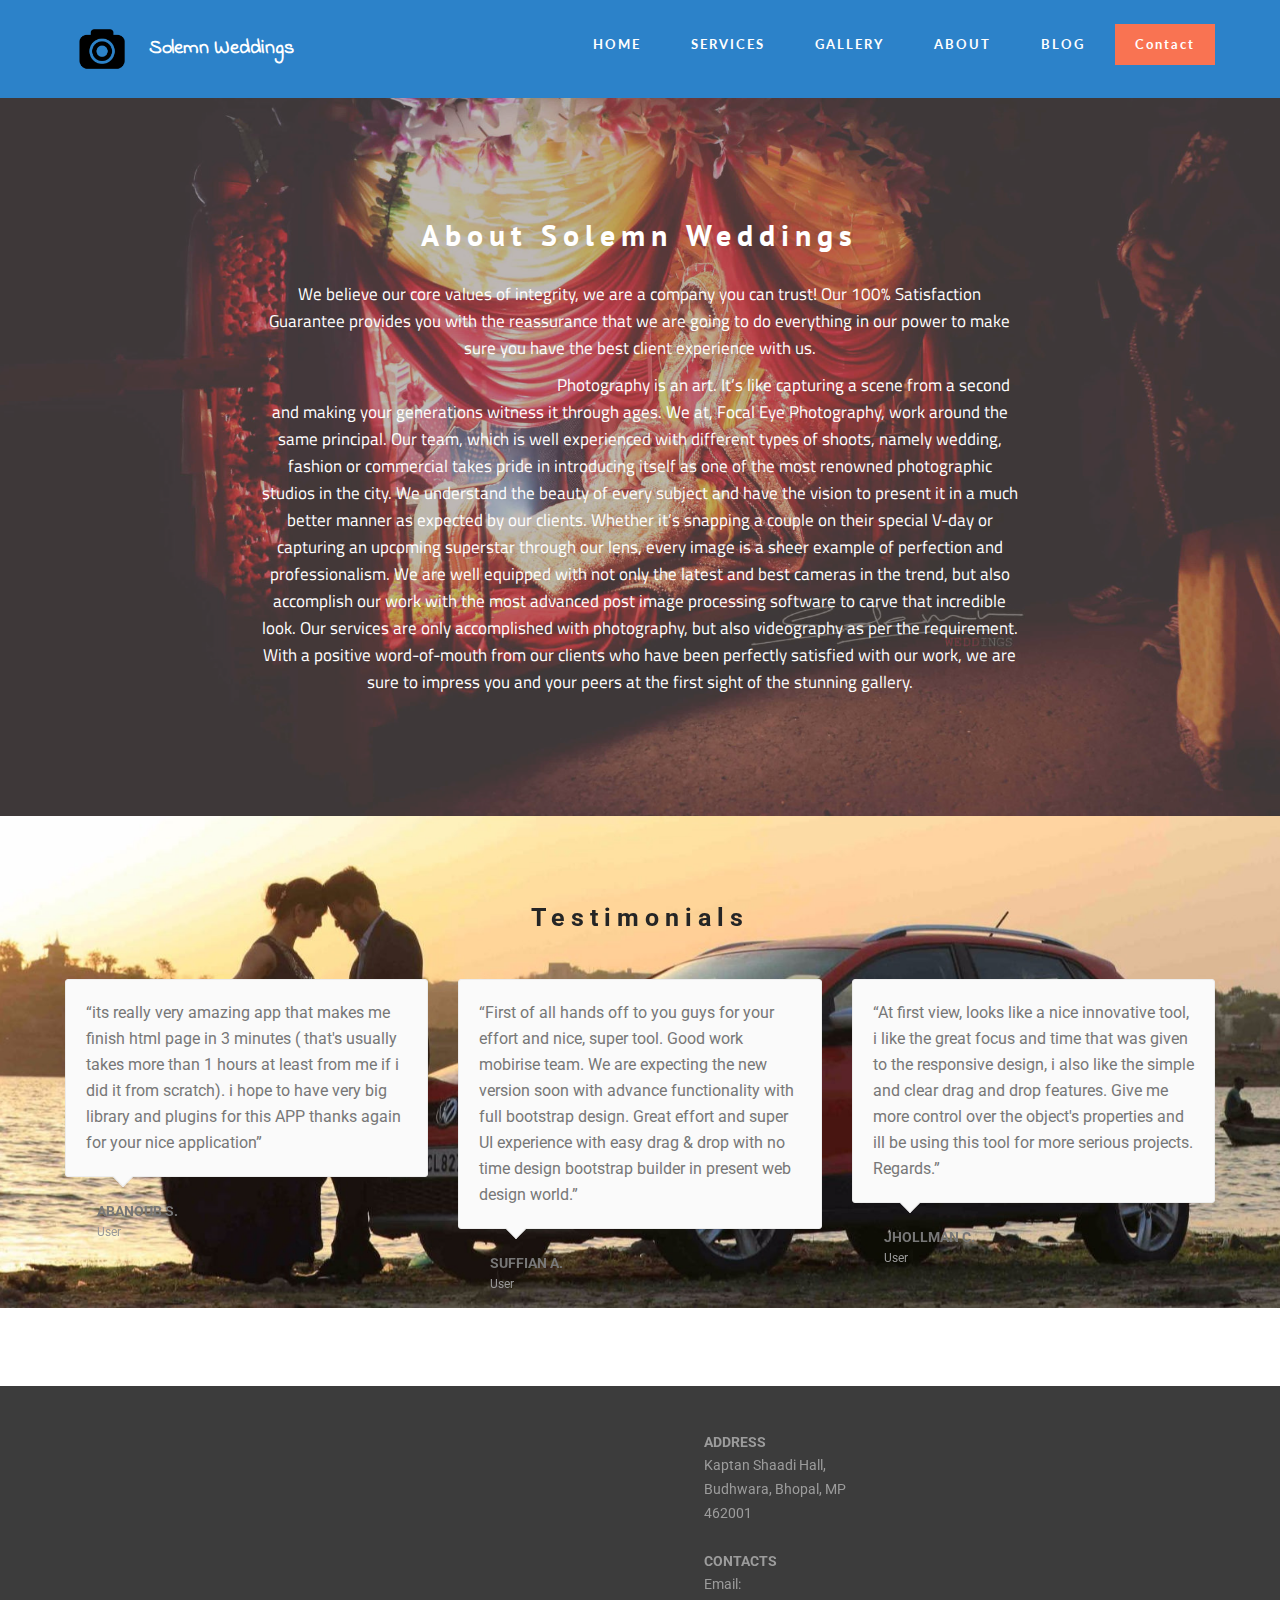
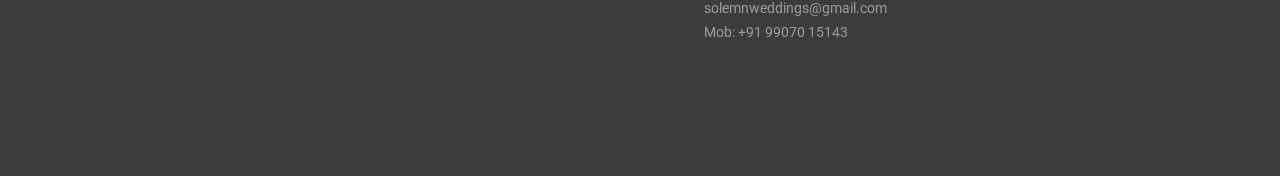
==== about.html @ c6672eb6 "create github pages" ====
<!DOCTYPE html>
<html  >
<head>
  <!-- Site made with Mobirise Website Builder v4.12.0, https://mobirise.com -->
  <meta charset="UTF-8">
  <meta http-equiv="X-UA-Compatible" content="IE=edge">
  <meta name="generator" content="Mobirise v4.12.0, mobirise.com">
  <meta name="viewport" content="width=device-width, initial-scale=1, minimum-scale=1">
  <link rel="shortcut icon" href="assets/images/cam-128x128.png" type="image/x-icon">
  <meta name="description" content="About Solemn Weddings">
  
  <title>About</title>
  <link rel="stylesheet" href="https://fonts.googleapis.com/css?family=Roboto:700,400&subset=cyrillic,latin,greek,vietnamese">
  <link rel="stylesheet" href="assets/bootstrap/css/bootstrap.min.css">
  <link rel="stylesheet" href="assets/mobirise/css/style.css">
  <link rel="preload" as="style" href="assets/mobirise/css/mbr-additional.css"><link rel="stylesheet" href="assets/mobirise/css/mbr-additional.css" type="text/css">
  
  
  
</head>
<body>
  <section class="mbr-navbar mbr-navbar--freeze mbr-navbar--absolute mbr-navbar--sticky mbr-navbar--auto-collapse" id="ext_menu-a" data-rv-view="73">
    <div class="mbr-navbar__section mbr-section">
        <div class="mbr-section__container container">
            <div class="mbr-navbar__container">
                <div class="mbr-navbar__column mbr-navbar__column--s mbr-navbar__brand">
                    <span class="mbr-navbar__brand-link mbr-brand mbr-brand--inline">
                        <span class="mbr-brand__logo"><a href="https://solemnweddings.github.io"><img src="assets/images/cam-128x128.png" class="mbr-navbar__brand-img mbr-brand__img" alt="Mobirise"></a></span>
                        <span class="mbr-brand__name"><a class="mbr-brand__name text-white" href="https://solemnweddings.github.io">Solemn Weddings<br></a></span>
                    </span>
                </div>
                <div class="mbr-navbar__hamburger mbr-hamburger"><span class="mbr-hamburger__line"></span></div>
                <div class="mbr-navbar__column mbr-navbar__menu">
                    <nav class="mbr-navbar__menu-box mbr-navbar__menu-box--inline-right">
                        <div class="mbr-navbar__column">
                            <ul class="mbr-navbar__items mbr-navbar__items--right float-left mbr-buttons mbr-buttons--freeze mbr-buttons--right btn-decorator mbr-buttons--active"><li class="mbr-navbar__item"><a class="mbr-buttons__link btn text-white" href="https://solemnweddings.github.io"><p>HOME<br></p></a></li><li class="mbr-navbar__item"><a class="mbr-buttons__link btn text-white" href="http://solemnweddings.github.io/services.html">SERVICES<br></a></li> <li class="mbr-navbar__item"><a class="mbr-buttons__link btn text-white" href="http://solemnweddings.github.io/gallery.html">GALLERY</a></li>  <li class="mbr-navbar__item"><a class="mbr-buttons__link btn text-white" href="http://solemnweddings.github.io/about.html">ABOUT</a></li>  <li class="mbr-navbar__item"><a class="mbr-buttons__link btn text-white" href="http://solemnweddings.github.io/blog.html">BLOG</a></li> </ul>                            
                            <ul class="mbr-navbar__items mbr-navbar__items--right mbr-buttons mbr-buttons--freeze mbr-buttons--right btn-inverse mbr-buttons--active"><li class="mbr-navbar__item"><a class="mbr-buttons__btn btn btn-danger" href="tel:+91-9907015143">Contact</a></li></ul>
                        </div>
                    </nav>
                </div>
            </div>
        </div>
    </div>
</section>

<section class="engine"><a href="https://mobirise.info/f">simple web builder</a></section><section class="mbr-section mbr-section--relative mbr-section--fixed-size mbr-background mbr-after-navbar" id="content5-c" data-rv-view="75" style="background-image: url(assets/images/solemn-web5-2000x1221.jpg);">
    <div class="mbr-overlay" style="opacity: 0.5; background-color: rgb(124, 112, 107);"></div>
    <div class="mbr-section__container container mbr-section__container--first" style="padding-top: 124px;">
        <div class="mbr-header mbr-header--wysiwyg row">
            <div class="col-sm-8 col-sm-offset-2">
                <h3 class="mbr-header__text">About Solemn Weddings</h3>
                
            </div>
        </div>
    </div>
    <div class="mbr-section__container container mbr-section__container--last" style="padding-bottom: 124px;">
        <div class="row">
            <div class="mbr-article mbr-article--wysiwyg col-sm-8 col-sm-offset-2"><p>We believe our core values of integrity, we are a company you can trust! Our 100% Satisfaction Guarantee provides you with the reassurance that we are going to do everything in our power to make sure you have the best client experience with us.</p><p>&nbsp;&nbsp;&nbsp;&nbsp;&nbsp;&nbsp;&nbsp;&nbsp;&nbsp;&nbsp;&nbsp;&nbsp;&nbsp;&nbsp;&nbsp;&nbsp;&nbsp;&nbsp;&nbsp;&nbsp;&nbsp;&nbsp;&nbsp;&nbsp;&nbsp;&nbsp;&nbsp;&nbsp;&nbsp;&nbsp;&nbsp;&nbsp;&nbsp;&nbsp;&nbsp;&nbsp;&nbsp;&nbsp;&nbsp;&nbsp;&nbsp;&nbsp;&nbsp;&nbsp;&nbsp;&nbsp;&nbsp;&nbsp;&nbsp;&nbsp;&nbsp;&nbsp;&nbsp;&nbsp;&nbsp;&nbsp;&nbsp;&nbsp;&nbsp;&nbsp;&nbsp;&nbsp;&nbsp;&nbsp;&nbsp;&nbsp;&nbsp;&nbsp;&nbsp;&nbsp;&nbsp;&nbsp;Photography is an art. It’s like capturing a scene from a second and making your generations witness it through ages. We at, Focal Eye Photography, work around the same principal. Our team, which is well experienced with different types of shoots, namely wedding, fashion or commercial takes pride in introducing itself as one of the most renowned photographic studios in the city. We understand the beauty of every subject and have the vision to present it in a much better manner as expected by our clients. Whether it’s snapping a couple on their special V-day or capturing an upcoming superstar through our lens, every image is a sheer example of perfection and professionalism. We are well equipped with not only the latest and best cameras in the trend, but also accomplish our work with the most advanced post image processing software to carve that incredible look. Our services are only accomplished with photography, but also videography as per the requirement. With a positive word-of-mouth from our clients who have been perfectly satisfied with our work, we are sure to impress you and your peers at the first sight of the stunning gallery.<br></p></div>
        </div>
    </div>
    
</section>

<section class="mbr-section mbr-section--relative mbr-section--fixed-size mbr-parallax-background" id="testimonials1-d" data-rv-view="78" style="background-image: url(assets/images/solemn-web4-2-2000x1333.jpeg);">
    <div>
        
        <div class="mbr-section__container mbr-section__container--std-padding container" style="padding-top: 93px; padding-bottom: 93px;">
            <div class="row">
                <div class="col-sm-12">
                    <h2 class="mbr-section__header">Testimonials</h2>
                    <ul class="mbr-reviews mbr-reviews--wysiwyg row">
                        <li class="mbr-reviews__item col-xs-12 col-sm-6 col-md-4">
                            <div class="mbr-reviews__text"><p class="mbr-reviews__p">“its really very amazing app that makes me finish html page in 3 minutes ( that's usually takes more than 1 hours at least from me if i did it from scratch). i hope to have very big library and plugins for this APP thanks again for your nice application”</p></div>
                            <div class="mbr-reviews__author mbr-reviews__author--short">
                                <div class="mbr-reviews__author-name">ABANOUB S.</div>
                                <div class="mbr-reviews__author-bio">User</div>
                            </div>
                        </li><li class="mbr-reviews__item col-xs-12 col-sm-6 col-md-4">
                            <div class="mbr-reviews__text"><p class="mbr-reviews__p">“First of all hands off to you guys for your effort and nice, super tool. Good work mobirise team. We are expecting the new version soon with advance functionality with full bootstrap design. Great effort and super UI experience with easy drag &amp; drop with no time design bootstrap builder in present web design world.”</p></div>
                            <div class="mbr-reviews__author mbr-reviews__author--short">
                                <div class="mbr-reviews__author-name">SUFFIAN A.</div>
                                <div class="mbr-reviews__author-bio">User</div>
                            </div>
                        </li><li class="mbr-reviews__item col-xs-12 col-sm-6 col-md-4">
                            <div class="mbr-reviews__text"><p class="mbr-reviews__p">“At first view, looks like a nice innovative tool, i like the great focus and time that was given to the responsive design, i also like the simple and clear drag and drop features. Give me more control over the object's properties and ill be using this tool for more serious projects. Regards.”</p></div>
                            <div class="mbr-reviews__author mbr-reviews__author--short">
                                <div class="mbr-reviews__author-name">JHOLLMAN C.</div>
                                <div class="mbr-reviews__author-bio">User</div>
                            </div>
                        </li>
                    </ul>
                </div>
            </div>
        </div>
    </div>
</section>

<section class="mbr-section mbr-section--relative mbr-section--fixed-size" id="contacts2-j" data-rv-view="91" style="background-color: rgb(60, 60, 60);">
    
    <div class="mbr-section__container container">
        <div class="mbr-contacts mbr-contacts--wysiwyg row" style="padding-top: 45px; padding-bottom: 45px;">
            <div class="col-sm-6">
                <figure class="mbr-figure mbr-figure--wysiwyg mbr-figure--full-width mbr-figure--no-bg">
                    <div class="mbr-figure__map mbr-figure__map--short"><iframe frameborder="0" style="border:0" src="https://www.google.com/maps/embed?pb=!1m18!1m12!1m3!1d2291.288060718474!2d77.40115303553704!3d23.251131011410607!2m3!1f0!2f0!3f0!3m2!1i1024!2i768!4f13.1!3m3!1m2!1s0x397c429f9459cf87%3A0xd870972c3255fe46!2sKaptan%20Shadi%20Hall!5e0!3m2!1sen!2sin!4v1581274334364!5m2!1sen!2sin" allowfullscreen=""></iframe></div>
                </figure>
            </div>
            <div class="col-sm-6">
                <div class="row">
                    <div class="col-sm-5 col-sm-offset-1">
                        <p class="mbr-contacts__text"><strong>ADDRESS</strong><br>Kaptan Shaadi Hall,<br>Budhwara, Bhopal, MP<br>462001<br><br>
<strong>CONTACTS</strong><br>
Email: solemnweddings@gmail.com<br>
Mob: +91 99070 15143<br></p>
                    </div>
                    <div class="col-sm-6"><p><br></p><p><br></p></div>
                </div>
            </div>
        </div>
    </div>
</section>


  <script src="assets/web/assets/jquery/jquery.min.js"></script>
  <script src="assets/bootstrap/js/bootstrap.min.js"></script>
  <script src="assets/smooth-scroll/smooth-scroll.js"></script>
  <script src="assets/jarallax/jarallax.js"></script>
  <script src="assets/mobirise/js/script.js"></script>
  
  
</body>
</html>
---- assets/mobirise/css/style.css ----
.engine {
	position: absolute;
	text-indent: -2400px;
	text-align: center;
	padding: 0;
	top: 0;
	left: -2400px;
}.is-builder .animated {
  -webkit-animation-name: none !important;
  animation-name: none !important;
}
html {
  position: relative;
  min-height: 100%;
}
.mbr-embedded-video {
  position: relative;
}
.mbr-background-video,
.mbr-background-video-preview {
  bottom: 0;
  left: 0;
  overflow: hidden;
  position: absolute;
  right: 0;
  top: 0;
}
.mbr-parallax-background,
.mbr-background {
  background-attachment: fixed !important;
  background-position: 50% 0;
  background-repeat: no-repeat;
  background-size: cover !important;
}
.mbr-hidden-scrollbar .mbr-parallax-background {
  background-size: auto 130%;
}
.mobile .mbr-parallax-background {
  background-attachment: scroll !important;
}
.mbr-background {
  background-attachment: scroll !important;
}
.mbr-navbar {
  position: relative;
  width: 100%;
}
.mbr-navbar:before {
  content: "";
  display: block;
}
.mbr-navbar__brand-link:after,
.mbr-navbar__brand-img {
  max-height: 74px;
  height: 100%;
}
.mbr-navbar:before,
.mbr-navbar__container {
  height: 98px;
}
.mbr-navbar--ss .mbr-navbar__brand-link:after,
.mbr-navbar--ss .mbr-navbar__brand-img {
  height: 74px;
}
.mbr-navbar--ss:before,
.mbr-navbar--ss .mbr-navbar__container {
  height: 98px;
}
.mbr-navbar--xs .mbr-navbar__brand-link:after,
.mbr-navbar--xs .mbr-navbar__brand-img {
  height: 32px;
}
.mbr-navbar--xs:before,
.mbr-navbar--xs .mbr-navbar__container {
  height: 56px;
}
.mbr-navbar--s .mbr-navbar__brand-link:after,
.mbr-navbar--s .mbr-navbar__brand-img {
  height: 48px;
}
.mbr-navbar--s:before,
.mbr-navbar--s .mbr-navbar__container {
  height: 72px;
}
.mbr-navbar--m .mbr-navbar__brand-link:after,
.mbr-navbar--m .mbr-navbar__brand-img {
  height: 64px;
}
.mbr-navbar--m:before,
.mbr-navbar--m .mbr-navbar__container {
  height: 88px;
}
.mbr-navbar--l .mbr-navbar__brand-link:after,
.mbr-navbar--l .mbr-navbar__brand-img {
  height: 96px;
}
.mbr-navbar--l:before,
.mbr-navbar--l .mbr-navbar__container {
  height: 120px;
}
.mbr-navbar--xl .mbr-navbar__brand-link:after,
.mbr-navbar--xl .mbr-navbar__brand-img {
  height: 128px;
}
.mbr-navbar--xl:before,
.mbr-navbar--xl .mbr-navbar__container {
  height: 152px;
}
.mbr-navbar--short .mbr-navbar__brand-link:after,
.mbr-navbar--short .mbr-navbar__brand-img {
  height: 40px;
}
.mbr-navbar--short .mbr-brand__logo .mbr-iconfont{
  font-size: 40px;
}
.mbr-navbar--short:before,
.mbr-navbar--short .mbr-navbar__container {
  height: 64px;
}
.mbr-navbar--short .mbr-navbar__container {
  padding: 12px 0;
}
@media (max-width: 767px) {
  .mbr-navbar--short .mbr-navbar__brand-link:after,
  .mbr-navbar--short .mbr-navbar__brand-img {
    height: 31px;
  }
  .mbr-navbar--short:before,
  .mbr-navbar--short .mbr-navbar__container {
    height: 45px;
  }
  .mbr-navbar--short .mbr-navbar__container {
    padding: 7px 0;
  }
}
.mbr-navbar__brand-img {
  position: relative;
}
.mbr-navbar__brand-img,
.mbr-navbar__container,
.mbr-navbar__section {
  -webkit-transition: all 300ms ease-in-out 0s;
  -o-transition: all 300ms ease-in-out 0s;
  transition: all 300ms ease-in-out 0s;
}
.mbr-navbar__section {
  background: #2c2c2c;
  height: auto;
  position: absolute;
  top: 0;
  width: 100%;
  z-index: 1000;
}
.mbr-navbar__container {
  display: table;
  padding: 12px 0;
  width: 100%;
}
.mbr-navbar__menu-box {
  display: table;
  width: 100%;
}
.mbr-navbar__menu-box--inline-left,
.mbr-navbar__menu-box--inline-center,
.mbr-navbar__menu-box--inline-right {
  display: block;
  text-align: left;
}
.mbr-navbar__menu-box--inline-center {
  text-align: center;
}
.mbr-navbar__menu-box--inline-right {
  text-align: right;
}
.mbr-navbar__column {
  display: table-cell;
  vertical-align: middle;
}
.mbr-navbar__column--xxs {
  width: 1%;
}
.mbr-navbar__column--xs {
  width: 10%;
}
.mbr-navbar__column--s {
  width: 20%;
}
.mbr-navbar__column--m {
  width: 30%;
}
.mbr-navbar__column--l {
  width: 40%;
}
.mbr-navbar__column--xl {
  width: 50%;
}
.mbr-navbar__menu-box--inline-left .mbr-navbar__column,
.mbr-navbar__menu-box--inline-center .mbr-navbar__column,
.mbr-navbar__menu-box--inline-right .mbr-navbar__column {
  display: inline-block;
}
.mbr-navbar__items {
  float: left;
  padding-left: 0px;
  position: relative;
  left: -20px;
}
.mbr-navbar__items--right {
  float: right;
  left: 0;
}
.float-left {
  float: left;
}
.mbr-navbar__item {
  display: block;
  float: left;
  position: relative;
}
.mbr-navbar__hamburger {
  display: none;
  margin-top: -11px;
  position: absolute;
  right: 0;
  top: 50%;
  z-index: 10000;
}
.mbr-navbar--collapsed .mbr-navbar__container {
  position: relative;
}
.mbr-navbar--collapsed .mbr-navbar__column {
  display: block;
  width: 100%;
}
.mbr-navbar--collapsed .mbr-navbar__items--right {
  padding-top: 13px;
}
.mbr-navbar--collapsed .mbr-navbar__menu {
  background: rgba(0, 0, 0, 0.9);
  display: none;
  height: 100%;
  left: 0;
  position: fixed;
  top: 0;
  width: 100%;
  z-index: 9999;
}
.mbr-navbar--collapsed .mbr-navbar__menu-box {
  display: table-cell;
  vertical-align: middle;
}
.mbr-navbar--collapsed .mbr-navbar__items {
  float: none;
}
.mbr-navbar--collapsed .mbr-navbar__item {
  float: none;
}
.mbr-navbar--collapsed .mbr-navbar__hamburger {
  display: block;
}
.mbr-navbar--collapsed.mbr-navbar--open .mbr-navbar__menu {
  display: table;
}
.mbr-navbar--collapsed.mbr-navbar--open:not(.mbr-navbar--sticky) .mbr-navbar__section {
  background: none;
  position: fixed;
}
.mbr-navbar--collapsed.mbr-navbar--open .mbr-navbar__brand {
  visibility: hidden;
}
.mbr-navbar--collapsed.mbr-navbar--sticky.mbr-navbar--open .mbr-navbar__brand {
  visibility: visible;
}
.mbr-navbar--collapsed.mbr-navbar--open .mbr-navbar__brand-img,
.mbr-navbar--collapsed.mbr-navbar--open .mbr-navbar__container {
  -webkit-transition: none;
  -o-transition: none;
  transition: none;
}
.mbr-navbar--freeze.mbr-navbar--collapsed.mbr-navbar--open .mbr-navbar__hamburger,
.mbr-navbar--freeze.mbr-navbar--collapsed.mbr-navbar--open .mbr-navbar__hamburger:hover {
  color: #fff !important;
}
.mbr-navbar--sticky .mbr-navbar__section {
  position: fixed;
}
.mbr-navbar--absolute {
  position: absolute;
}
/* fix for popup menu conflict */
@media (max-width: 480px) {
  .mbr-navbar--absolute.mbr-navbar[id^=menu-] {
    position: absolute;
  }
}
.mbr-navbar--transparent .mbr-navbar__section {
  background: none;
}
.mbr-navbar--stuck .mbr-navbar__section,
.mbr-navbar--relative .mbr-navbar__section {
  background: #2c2c2c;
}
@media (max-width: 991px) {
  .mbr-navbar--auto-collapse .mbr-navbar__container {
    position: relative;
  }
  .mbr-navbar--auto-collapse .mbr-navbar__column {
    display: block;
    width: 100%;
  }
  .mbr-navbar__column {
    max-height: 100vh;
    overflow-x: hidden;
    overflow-y:auto;
  }
  .mbr-navbar__column::-webkit-scrollbar {
    display:none;
  }
  .mbr-navbar--auto-collapse .mbr-navbar__items--right {
    padding-top: 13px;
  }
  .mbr-navbar--auto-collapse .mbr-navbar__menu {
    background: rgba(0, 0, 0, 0.9);
    display: none;
    height: 100%;
    left: 0;
    position: fixed;
    top: 0;
    width: 100%;
    z-index: 9999;
  }
  .mbr-navbar--auto-collapse .mbr-navbar__menu-box {
    display: table-cell;
    vertical-align: middle;
  }
  .mbr-navbar--auto-collapse .mbr-navbar__items {
    float: none;
  }
  .mbr-navbar--auto-collapse .mbr-navbar__item {
    float: none;
  }
  .mbr-navbar--auto-collapse .mbr-navbar__hamburger {
    display: block;
  }
  .mbr-navbar--auto-collapse.mbr-navbar--open .mbr-navbar__menu {
    display: table;
  }
  .mbr-navbar--auto-collapse.mbr-navbar--open:not(.mbr-navbar--sticky) .mbr-navbar__section {
    background: none;
    position: fixed;
  }
  .mbr-navbar--auto-collapse.mbr-navbar--open .mbr-navbar__brand {
    visibility: hidden;
  }
  .mbr-navbar--auto-collapse.mbr-navbar--sticky.mbr-navbar--open .mbr-navbar__brand {
    visibility: visible;
  }
  .mbr-navbar--auto-collapse.mbr-navbar--open .mbr-navbar__brand-img,
  .mbr-navbar--auto-collapse.mbr-navbar--open .mbr-navbar__container {
    -webkit-transition: none;
    -o-transition: none;
    transition: none;
  }
}
.mbr-after-navbar:before {
  content: "";
  display: block;
  height: 98px;
}
.mbr-hamburger {
  cursor: pointer;
  height: 23px;
  width: 30px;
}
.mbr-hamburger:focus {
  outline: none;
}
.mbr-hamburger__line,
.mbr-hamburger__line:before,
.mbr-hamburger__line:after {
  content: "";
  position: absolute;
  display: block;
  height: 1px;
  cursor: pointer;
}
.mbr-hamburger__line,
.mbr-hamburger__line:before,
.mbr-hamburger__line:after {
  width: 30px;
  border-bottom: 5px solid;
  top: 9px;
}
.mbr-hamburger__line:before {
  top: -9px;
}
.mbr-hamburger__line:after {
  top: 9px;
}
.mbr-hamburger__line,
.mbr-hamburger__line:before,
.mbr-hamburger__line:after {
  -webkit-transition: all 300ms ease-in-out;
  transition: all 300ms ease-in-out;
}
.mbr-hamburger--open .mbr-hamburger__line {
  border-color: transparent;
}
.mbr-hamburger--open .mbr-hamburger__line:before,
.mbr-hamburger--open .mbr-hamburger__line:after {
  top: 0;
}
.mbr-hamburger--open .mbr-hamburger__line:before {
  -ms-transform: rotate(45deg);
  -webkit-transform: rotate(45deg);
  transform: rotate(45deg);
}
.mbr-hamburger--open .mbr-hamburger__line:after {
  top: 10px;
  -ms-transform: translatey(-10px) rotate(-45deg);
  -webkit-transform: translatey(-10px) rotate(-45deg);
  transform: translatey(-10px) rotate(-45deg);
}
@media (max-width: 767px) {
  .mbr-hamburger {
    height: 23px;
    width: 27px;
  }
  .mbr-hamburger__line,
  .mbr-hamburger__line:before,
  .mbr-hamburger__line:after {
    width: 27px;
    border-bottom: 4px solid;
    top: 9px;
  }
  .mbr-hamburger__line:before {
    top: -9px;
  }
  .mbr-hamburger__line:after {
    top: 9px;
  }
}

.navbar-dropdown .hamburger-icon {
  content: "";
  width: 16px;
  -webkit-box-shadow: 0 -6px 0 1px,0 0 0 1px,0 6px 0 1px;
  -moz-box-shadow: 0 -6px 0 1px,0 0 0 1px,0 6px 0 1px;
  box-shadow: 0 -6px 0 1px,0 0 0 1px,0 6px 0 1px;
}

.mbr-brand {
  display: block;
  float: left;
  position: relative;
}
.mbr-brand,
.mbr-brand:hover {
  text-decoration: none;
}
.mbr-brand__name {
  display: block;
  font-weight: bold;
  margin-top: 5px;
  text-align: center;
}
.mbr-brand__name,
.mbr-brand__name:hover {
  text-decoration: none;
}
.mbr-brand--inline {
  display: table;
}
.mbr-brand--inline:after {
  content: "";
  display: table-cell;
  width: 1px;
}
.mbr-brand--inline .mbr-brand__logo,
.mbr-brand--inline .mbr-brand__name {
  display: table-cell;
  vertical-align: middle;
}
.mbr-brand--inline .mbr-brand__logo {
  padding-right: 10px;
}
.mbr-brand--inline .mbr-brand__name {
  margin: 0;
  text-align: left;
}
.mbr-form {
  display: table;
  margin-top: -13px;
  position: relative;
  top: 14px;
  /* width: 100%; */
}
.mbr-form__left,
.mbr-form__right {
  display: table-cell;
  vertical-align: top;
}
.mbr-form__left {
  padding-right: 3px;
}
.mbr-form__right {
  width: 1px;
}
@media (max-width: 530px) {
  .mbr-form {
    display: block;
    margin-top: -27px;
    position: relative;
    top: 26px;
  }
  .mbr-form__left,
  .mbr-form__right {
    display: block;
  }
  .mbr-form__left {
    margin-bottom: 12px;
    padding-right: 0;
  }
  .mbr-form__right {
    width: 100%;
  }
}
.mbr-section {
  padding: 0 20px;
}
.mbr-section--no-padding {
  padding: 0;
}
.mbr-section--relative {
  position: relative;
}
.mbr-section--fixed-size {
  overflow: hidden;
}
.mbr-section--full-height {
  height: 100vh;
}
.mbr-section--full-height.mbr-after-navbar:before {
  display: none;
}
.mbr-section--bg-adapted {
  background-attachment: scroll;
  background-position: 50% 0;
  background-repeat: no-repeat;
  background-size: cover;
}
.mbr-section--gray {
  background-color: #444444;
}
.mbr-section--light-gray {
  background-color: #f0f0f0;
}
.mbr-section--dark-gray {
  background-color: #3c3c3c;
}
.mbr-section__container {
  padding: 0;
  position: relative;
  z-index: 3;
}
.mbr-section__container--center {
  text-align: center;
}
.mbr-section__container--std-padding {
  padding: 93px 0;
}
.mbr-section__container--std-top-padding {
  padding-top: 93px;
}
.mbr-section__container--std-bot-padding {
  padding-bottom: 93px;
}
.mbr-section__container--sm-padding {
  padding: 41px 0;
}
.mbr-section__container--sm-top-padding {
  padding-top: 41px;
}
.mbr-section__container--sm-bot-padding {
  padding-bottom: 41px;
}
.mbr-section__container--isolated {
  padding-bottom: 93px;
  padding-top: 93px;
}
.mbr-section__container--first {
  padding-top: 93px;
  padding-bottom: 41px;
}
.mbr-section__container--middle {
  padding-bottom: 41px;
}
.mbr-section__container--last {
  padding-bottom: 93px;
}
.mbr-section__row {
  margin-left: -24px;
  margin-right: -24px;
}
.mbr-section__col {
  overflow: hidden;
  padding-left: 24px;
  padding-right: 24px;
}
.mbr-section__left {
  padding-right: 40px;
}
.mbr-section__right {
  padding-left: 15px;
}
.mbr-section__header {
  line-height: 1.5em;
  margin: -10px 0 0;
  text-align: center;
}
@media (min-width: 768px) {
  .mbr-section--short-paddings .mbr-section__container--std-padding {
    padding: 59px 0;
  }
  .mbr-section--short-paddings .mbr-section__container--std-top-padding {
    padding-top: 59px;
  }
  .mbr-section--short-paddings .mbr-section__container--std-bot-padding {
    padding-bottom: 59px;
  }
  .mbr-section--short-paddings .mbr-section__container--sm-padding {
    padding: 41px 0;
  }
  .mbr-section--short-paddings .mbr-section__container--sm-top-padding {
    padding-top: 41px;
  }
  .mbr-section--short-paddings .mbr-section__container--sm-bot-padding {
    padding-bottom: 41px;
  }
  .mbr-section--short-paddings .mbr-section__container--isolated {
    padding-bottom: 59px;
    padding-top: 59px;
  }
  .mbr-section--short-paddings .mbr-section__container--first {
    padding-top: 59px;
    padding-bottom: 41px;
  }
  .mbr-section--short-paddings .mbr-section__container--middle {
    padding-bottom: 41px;
  }
  .mbr-section--short-paddings .mbr-section__container--last {
    padding-bottom: 59px;
  }
}
@media (max-width: 767px) {
  .mbr-section__left {
    padding-right: 15px;
  }
  .mbr-section__right {
    padding-left: 15px;
    padding-top: 51px;
  }
}
.mbr-arrow {
  bottom: 71px;
  left: 0;
  line-height: 1px;
  padding: 0 20px;
  position: absolute;
  width: 100%;
  z-index: 3;
}
.mbr-arrow__link {
  display: inline-block;
  font-size: 26px;
}
.mbr-arrow__link,
.mbr-arrow__link:hover,
.mbr-arrow__link:focus {
  color: #fff;
}
.mbr-arrow--floating .mbr-arrow__link {
  -webkit-animation: floating-arrow 1.6s infinite ease-in-out 0s;
  -o-animation: floating-arrow 1.6s infinite ease-in-out 0s;
  animation: floating-arrow 1.6s infinite ease-in-out 0s;
}
@-webkit-keyframes floating-arrow {
  from {
    -webkit-transform: translateY(0);
    transform: translateY(0);
  }
  65% {
    -webkit-transform: translateY(11px);
    transform: translateY(11px);
  }
  to {
    -webkit-transform: translateY(0);
    transform: translateY(0);
  }
}
@-o-keyframes floating-arrow {
  from {
    -webkit-transform: translateY(0);
    transform: translateY(0);
  }
  65% {
    -webkit-transform: translateY(11px);
    transform: translateY(11px);
  }
  to {
    -webkit-transform: translateY(0);
    transform: translateY(0);
  }
}
@keyframes floating-arrow {
  from {
    -webkit-transform: translateY(0);
    transform: translateY(0);
  }
  65% {
    -webkit-transform: translateY(11px);
    transform: translateY(11px);
  }
  to {
    -webkit-transform: translateY(0);
    transform: translateY(0);
  }
}
.mbr-arrow--dark .mbr-arrow__link,
.mbr-arrow--dark .mbr-arrow__link:hover,
.mbr-arrow--dark .mbr-arrow__link:focus {
  color: #252525;
}
@media (max-width: 767px) {
  .mbr-arrow {
    bottom: 41px;
  }
}
@media (max-width: 320px) {
  .mbr-arrow {
    bottom: 21px;
    text-align: center;
  }
}
@media all and (device-width: 320px) and (device-height: 568px) and (orientation: portrait) {
  .mbr-arrow {
    bottom: 31px;
  }
}
.mbr-box {
  display: table;
  width: 100%;
}
.mbr-box--fixed {
  table-layout: fixed;
}
.mbr-box--stretched {
  height: 100%;
}
.mbr-box__magnet {
  display: table-cell;
  float: none;
  height: 100%;
  margin-bottom: 0;
  margin-top: 0;
  text-align: center;
  vertical-align: middle;
}
.mbr-box__magnet--sm-padding {
  padding: 41px 0;
}
.mbr-box__magnet--top-left,
.mbr-box__magnet--top-center,
.mbr-box__magnet--top-right {
  vertical-align: top;
}
.mbr-box__magnet--bottom-left,
.mbr-box__magnet--bottom-center,
.mbr-box__magnet--bottom-right {
  vertical-align: bottom;
}
.mbr-box__magnet--top-left,
.mbr-box__magnet--center-left,
.mbr-box__magnet--bottom-left {
  text-align: left;
}
.mbr-box__magnet--top-right,
.mbr-box__magnet--center-right,
.mbr-box__magnet--bottom-right {
  text-align: right;
}
.mbr-box__container {
  height: 50%;
}
@media (max-width: 767px) {
  .mbr-box__container {
    height: 100%;
  }
  .mbr-box--adapted {
    display: block;
  }
  .mbr-box--adapted > .mbr-box__magnet {
    display: block;
    height: auto;
  }
}
.mbr-overlay {
  background: #222;
  bottom: 0;
  left: 0;
  position: absolute;
  right: 0;
  top: 0;
  z-index: 2;
}
.mbr-google-map__marker {
  color: #252525;
  display: none;
  margin: 0;
}
.mbr-google-map--loaded .mbr-google-map__marker {
  display: block;
}
.mbr-hero {
  color: #fff;
  position: relative;
}
.mbr-hero__text {
  font-size: 46px;
  font-weight: bold;
  left: -2px;
  letter-spacing: 2px;
  line-height: 50px;
  margin: -18px 0 1px 0;
  padding-bottom: 41px;
  position: relative;
  top: 8px;
}
.mbr-hero__subtext {
  font-size: 21px;
  line-height: 29px;
  margin: -32px 0 3px 0;
  padding: 0 0 41px 0;
  position: relative;
  top: 6px;
}
.mbr-figure {
  display: inline-block;
  /*line-height: 1px;*/
  margin: 0;
  max-width: 100%;
  overflow: hidden;
  position: relative;
}
.mbr-figure--no-bg {
  background: none;
}
.mbr-figure--full-width {
  display: block;
  width: 100%;
}
.mbr-figure.mbr-after-navbar:before {
  display: none;
}
.mbr-figure--full-width iframe,
.mbr-figure--full-width .mbr-figure__img,
.mbr-figure--full-width .mbr-figure__map {
  width: 100%;
}
.mbr-figure iframe,
.mbr-figure__img,
.mbr-figure__map {
  max-width: 100%;
}
@-webkit-keyframes mapCircleLoading {
  from {
    -webkit-transform: rotate(0deg);
  }
  to {
    -webkit-transform: rotate(359deg);
  }
}
@keyframes mapCircleLoading {
  from {
    transform: rotate(0deg);
  }
  to {
    transform: rotate(359deg);
  }
}
.mbr-figure__map {
  height: 400px;
  position: relative;
}
.mbr-figure__map--short {
  height: 300px;
}
.mbr-figure__map iframe {
  height: 100%;
  width: 100%;
}
.mbr-figure__map [data-state-details] {
  color: #6b6763;
  font-family: "Roboto", Helvetica, Arial, sans-serif;
  height: 1.5em;
  margin-top: -0.75em;
  padding-left: 20px;
  padding-right: 20px;
  position: absolute;
  text-align: center;
  top: 50%;
  width: 100%;
}
.mbr-figure__map[data-state] {
  background: #e9e5dc;
}
.mbr-figure__map[data-state="loading"] [data-state-details] {
  display: none;
}
.mbr-figure__map[data-state="loading"]::after {
  content: "";
  -webkit-animation: mapCircleLoading .6s infinite linear;
  animation: mapCircleLoading .6s infinite linear;
  border-radius: 50%;
  border: 6px rgba(255, 255, 255, 0.35) solid;
  border-top-color: #fff;
  height: 40px;
  left: 50%;
  margin-left: -20px;
  margin-top: -20px;
  position: absolute;
  top: 50%;
  width: 40px;
}
.mbr-figure__caption {
  background: rgba(0, 0, 0, 0.5);
  bottom: 0;
  color: #fff;
  display: block;
  font-size: 17px;
  left: 0;
  line-height: 1.3em;
  min-height: 53px;
  padding: 17px 20px;
  position: absolute;
  text-align: left;
  width: 100%;
}
.mbr-figure__caption--no-padding {
  padding: 17px 0;
}
.mbr-figure--wysiwyg .mbr-figure__caption a,
.mbr-figure--wysiwyg .mbr-figure__caption a:hover {
  color: inherit;
  text-decoration: underline;
}
.mbr-figure--caption-inside-top .mbr-figure__caption {
  bottom: auto;
  top: 0;
}
.mbr-figure--caption-outside-top .mbr-figure__caption,
.mbr-figure--caption-outside-bottom .mbr-figure__caption {
  background: none;
  position: relative;
}
.mbr-figure--no-bg.mbr-figure--caption-outside-top .mbr-figure__caption,
.mbr-figure--no-bg.mbr-figure--caption-outside-bottom .mbr-figure__caption {
  color: #252525;
}
.mbr-figure--no-bg.mbr-figure--caption-outside-top .mbr-figure__caption {
  margin-top: -3px;
  padding-top: 0;
}
.mbr-figure--no-bg.mbr-figure--caption-outside-bottom .mbr-figure__caption {
  margin-top: -2px;
  padding-bottom: 0;
  top: 2px;
}
.mbr-figure__caption--std-grid {
  background: none;
  z-index: 2;
  overflow: hidden;
}
.mbr-figure__caption--std-grid:before {
  bottom: 0;
  content: "";
  position: absolute;
  top: 0;
  width: 200%;
  z-index: -1;
  margin-left: -50%;
}
.mbr-figure--caption-inside-top .mbr-figure__caption--std-grid:before,
.mbr-figure--caption-inside-bottom .mbr-figure__caption--std-grid:before {
  background: rgba(0, 0, 0, 0.6);
}
.mbr-figure__caption-small {
  color: #ccc;
  display: block;
  font-size: 14px;
  line-height: 1.3em;
}
.mbr-figure--no-bg.mbr-figure--caption-outside-top .mbr-figure__caption-small,
.mbr-figure--no-bg.mbr-figure--caption-outside-bottom .mbr-figure__caption-small {
  color: #777;
}
@media (max-width: 767px) {
  .mbr-figure--adapted {
    display: block;
    width: 100%;
  }
  .mbr-figure--adapted iframe,
  .mbr-figure--adapted .mbr-figure__img,
  .mbr-figure--adapted .mbr-figure__map {
    width: 100%;
  }
  .mbr-figure--caption-inside-top .mbr-figure__caption,
  .mbr-figure--caption-inside-bottom .mbr-figure__caption {
    background: none;
    position: relative;
  }
  .mbr-figure--caption-inside-top .mbr-figure__caption--std-grid:before,
  .mbr-figure--caption-inside-bottom .mbr-figure__caption--std-grid:before {
    display: none;
  }
}
.mbr-reviews {
  list-style: none;
  margin: 0 -15px;
  padding: 3px 0 0 0;
}
.mbr-reviews__item {
  position: relative;
  margin-top: 39px;
}
.mbr-reviews__text {
  background: #fafafa;
  border-radius: 3px;
  border: 1px solid #ededed;
  color: #777;
  font-size: 16px;
  line-height: 26px;
  padding: 20px;
  position: relative;
}
.mbr-reviews__text:before {
  -webkit-transform: rotate(45deg);
  -ms-transform: rotate(45deg);
  -o-transform: rotate(45deg);
  transform: rotate(45deg);
  width: 14px;
  height: 14px;
  background-color: #fafafa;
  border-color: #ededed;
  border-style: none solid solid none;
  border-width: 0 1px 1px 0;
  bottom: -8px;
  content: "";
  display: block;
  left: 50px;
  position: absolute;
}
.mbr-reviews__p {
  margin: 0;
}
.mbr-reviews__author {
  margin-top: 30px;
  padding-left: 102px;
  position: relative;
}
.mbr-reviews__author--short {
  margin-top: 27px;
  padding-left: 32px;
}
.mbr-reviews__author-img {
  width: 50px;
  height: 50px;
  border-radius: 50%;
  left: 33px;
  position: absolute;
  top: 0;
}
.mbr-reviews__author-name {
  color: #777;
  font-size: 14px;
  font-weight: bold;
  position: relative;
  top: -3px;
}
.mbr-reviews__author-bio {
  color: #999;
  font-size: 12px;
}
@media (max-width: 767px) {
  .mbr-reviews__author {
    padding-bottom: 32px;
  }
  .mbr-reviews__author--short {
    padding-bottom: 1px;
  }
}
@media (min-width: 768px) and (max-width: 991px) {
  .mbr-reviews__item:nth-of-type(2n+1) {
    clear: left;
  }
}
@media (min-width: 992px) {
  .mbr-reviews__item:nth-of-type(3n+1) {
    clear: left;
  }
}
@media (max-width: 991px) {
  .mbr-header--reduce .mbr-header__text {
    padding-top: 1em;
    margin-top: -1em;
  }
}
.mbr-header {
  margin-top: -20px;
  padding: 0;
  position: relative;
  text-align: left;
  top: 10px;
}
.mbr-header--std-padding {
  padding-bottom: 41px;
}
.mbr-header--center {
  text-align: center;
}
.mbr-header__text {
  display: block;
  font-size: 25px;
  font-weight: bold;
  letter-spacing: 6px;
  line-height: 1.5em;
  margin: 0;
}
.mbr-header__subtext {
  color: #777;
  font-size: 14px;
  font-style: italic;
  letter-spacing: 1px;
  margin: 8px 0 7px 0;
}
.mbr-header--inline {
  margin-top: 0;
  padding: 41px 0 28px 0;
  top: 0;
}
.mbr-header--inline .mbr-header__text {
  letter-spacing: 4px;
  line-height: 1em;
  margin: 15px 0 0 0;
}
@media (max-width: 767px) {
  .mbr-header--inline {
    padding: 47px 0 38px 0;
  }
  .mbr-header--inline .mbr-header__text {
    display: block;
    margin: 0 0 38px 0;
  }
  .mbr-header--auto-align .mbr-header__text,
  .mbr-header--auto-align .mbr-header__subtext {
    left: 0;
    text-align: center !important;
  }
}
@media (min-width: 768px) {
  .mbr-header--reduce {
    margin-top: -5px;
    top: 2px;
  }
  .mbr-header--reduce .mbr-header__text {
    font-size: 16px;
    letter-spacing: 1px;
    line-height: 1.1em;
    padding-top: 0.4em;
    margin-top: -0.4em;
  }
}
.mbr-social-icons__icon {
  -webkit-transition: all 0.2s ease-in-out 0s;
  -o-transition: all 0.2s ease-in-out 0s;
  transition: all 0.2s ease-in-out 0s;
  color: #fff;
  cursor: pointer;
  display: inline-block;
  font-size: 29px;
  height: 56px;
  line-height: 61px;
  margin: 0 10px 13px 0;
  position: relative;
  text-align: center;
  width: 56px;
}
.mbr-social-icons__icon:hover {
  color: #fff;
}
.mbr-social-icons--style-1 .mbr-social-icons__icon:hover {
  background: #252525 !important;
}
.mbr-contacts {
  color: #9c9c9c;
  font-size: 14px;
  line-height: 1.7em;
  padding: 45px 0 46px;
}
.mbr-contacts__img {
  max-width: 100%;
  margin: 6px 0 5px 40px;
}
.mbr-contacts__img--left {
  margin-left: 0;
}
.mbr-contacts__text {
  margin: 0;
}
.mbr-contacts__header {
  color: #fff;
  font-size: 14px;
  letter-spacing: 1px;
  margin-bottom: 20px;
  margin-top: 3px;
}
.mbr-contacts__list {
  list-style: none;
  margin: 0;
  padding: 0;
}
@media (max-width: 767px) {
  .mbr-contacts__img {
    margin-bottom: 10px;
  }
  .mbr-contacts__header {
    margin-top: 20px;
    margin-bottom: 10px;
  }
  .mbr-contacts__column {
    margin-top: 37px;
  }
}
.mbr-footer {
  color: #9c9c9c;
  font-size: 13px;
  letter-spacing: 1px;
  line-height: 1.5em;
  padding: 37px 0 39px;
  word-spacing: 1px;
}
.mbr-footer__copyright {
  margin: 0;
}
.mbr-buttons {
  margin: -26px 0 13px 0;
  position: relative;
  text-align: left;
  top: 26px;
}
.mbr-buttons__btn,
.mbr-buttons__link {
  margin: 0 10px 13px 0;
}
.mbr-buttons__btn,
.mbr-buttons__link,
.mbr-buttons__btn:hover,
.mbr-buttons__link:hover {
  text-decoration: none;
}
.mbr-buttons--top {
  top: 44px;
  margin-top: -62px;
}
.mbr-buttons--no-offset {
  margin-top: 0;
  top: 0;
}
.mbr-buttons--only-links {
  left: -20px;
}
.mbr-buttons--center {
  left: 5px;
  text-align: center;
}
.mbr-buttons--center.mbr-buttons--only-links {
  left: 0;
}
.mbr-buttons--right {
  text-align: right;
}
.mbr-buttons--right .mbr-buttons__btn,
.mbr-buttons--right .mbr-buttons__link {
  margin: 0 0 13px 10px;
}
.mbr-buttons--right.mbr-buttons--only-links {
  left: 20px;
}
.mbr-buttons--activated {
  left: 5px;
  text-align: center;
}
.mbr-buttons--activated .mbr-buttons__btn,
.mbr-buttons--activated .mbr-buttons__link {
  margin-left: 0;
  margin-right: 0;
}
.mbr-buttons--activated .mbr-buttons__link {
  font-size: 25px;
  padding: 10px 30px 2px;
}
.mbr-buttons--activated .mbr-buttons__btn {
  font-size: 15px;
  margin-top: 9px;
  padding: 15px 30px;
}
.mbr-buttons--freeze.mbr-buttons--activated .mbr-buttons__link {
  font-size: 25px !important;
}
.mbr-buttons--freeze.mbr-buttons--activated .mbr-buttons__link,
.mbr-buttons--freeze.mbr-buttons--activated .mbr-buttons__link:hover {
  color: #fff !important;
}
.mbr-buttons--freeze.mbr-buttons--activated .mbr-buttons__btn {
  font-size: 15px !important;
}
@media (max-width: 991px) {
  .mbr-buttons {
    top: 0;
  }
  form:not(.mbr-form) .mbr-buttons {
    top: 26px;
  }
  .mbr-buttons:first-child {
    margin-top: 0;
  }
  .mbr-buttons--active {
    left: 5px;
    text-align: center;
  }
  .mbr-buttons--active .mbr-buttons__btn,
  .mbr-buttons--active .mbr-buttons__link {
    margin-left: 0;
    margin-right: 0;
  }
  .mbr-buttons--right.mbr-buttons--only-links {
    left: 0;
  }
  .mbr-buttons--active .mbr-buttons__link {
    font-size: 25px;
    padding: 10px 30px 2px;
  }
  .mbr-buttons--active .mbr-buttons__btn {
    font-size: 15px;
    margin-top: 9px;
    padding: 15px 30px;
  }
  .mbr-buttons--freeze.mbr-buttons--active .mbr-buttons__link {
    font-size: 25px !important;
  }
  .mbr-buttons--freeze.mbr-buttons--active .mbr-buttons__link,
  .mbr-buttons--freeze.mbr-buttons--active .mbr-buttons__link:hover {
    color: #fff !important;
  }
  .mbr-buttons--freeze.mbr-buttons--active .mbr-buttons__btn {
    font-size: 15px !important;
  }
}
@media (max-width: 767px) {
  .mbr-buttons--auto-align {
    left: 5px;
    margin-top: -26px;
    text-align: center;
    top: 26px;
  }
  .mbr-buttons--auto-align.mbr-buttons--only-links {
    left: 0;
  }
}
@media (max-width: 530px) {
  .mbr-buttons {
    left: 0;
  }
  .mbr-buttons__btn,
  .mbr-buttons__link,
  .mbr-buttons--right .mbr-buttons__btn,
  .mbr-buttons--right .mbr-buttons__link {
    display: inline-block;
    margin: 0 0 13px 0;
    text-align: center;
    width: 100%;
  }
  .mbr-buttons--activated .mbr-buttons__btn,
  .mbr-buttons--activated .mbr-buttons__link,
  .mbr-buttons--active .mbr-buttons__btn,
  .mbr-buttons--active .mbr-buttons__link {
    width: auto;
  }
  .mbr-buttons--activated .mbr-buttons__btn,
  .mbr-buttons--active .mbr-buttons__btn {
    margin-top: 9px;
  }
}
.mbr-article {
  color: #777;
  font-size: 17px;
  line-height: 27px;
  text-align: left;
  position: relative;
  margin-top: -21px;
  top: 14px;
}
.mbr-article--wysiwyg h1,
.mbr-article--wysiwyg h2,
.mbr-article--wysiwyg h3,
.mbr-article--wysiwyg h4,
.mbr-article--wysiwyg h5,
.mbr-article--wysiwyg h6 {
  color: #252525;
  display: block;
  font-weight: bold;
  line-height: 1.3em;
  text-align: left;
}
.mbr-article--wysiwyg h1 {
  font-size: 27px;
  letter-spacing: 3px;
}
.mbr-article--wysiwyg h2 {
  font-size: 23px;
  letter-spacing: 2px;
}
.mbr-article--wysiwyg h3 {
  font-size: 19px;
  letter-spacing: 1px;
}
.mbr-article--wysiwyg h4 {
  font-size: 14px;
}
.mbr-article--wysiwyg h5 {
  font-size: 11px;
}
.mbr-article--wysiwyg h6 {
  font-size: 10px;
}
.mbr-article--wysiwyg p,
.mbr-article--wysiwyg ul,
.mbr-article--wysiwyg ol,
.mbr-article--wysiwyg blockquote {
  margin: 0 0 10px 0;
}
.mbr-article--wysiwyg blockquote {
  font-size: 17px;
  border-color: #f97352;
}
@media (max-width: 767px) {
  .mbr-article--auto-align.mbr-article--wysiwyg p,
  .mbr-article--auto-align {
    text-align: left !important;
  }
}
.social-likes__counter {
  -webkit-transition: all 0.2s ease-in-out 0s;
  -o-transition: all 0.2s ease-in-out 0s;
  transition: all 0.2s ease-in-out 0s;
  background: #3c3c3c;
  border-radius: 23px;
  font-size: 12px;
  height: 23px;
  line-height: 24px;
  min-width: 23px;
  padding: 0 5px;
  position: absolute;
  right: -7px;
  text-align: center;
  top: -7px;
}
.social-likes__counter_empty {
  display: none;
}
.social-likes_style-1 .social-likes__icon:hover {
  background: #252525 !important;
}
.social-likes_style-1 .social-likes__icon:hover .social-likes__counter {
  background: #f97352;
}
.social-likes_style-2 .social-likes__icon {
  background: #252525;
}
.social-likes_style-2 .social-likes__counter {
  background: #f97352;
}
.social-likes_style-2 .social-likes__icon:hover .social-likes__counter {
  background: #3c3c3c;
}
.mbr-plan {
  padding-bottom: 41px;
  padding-left: 1px;
  padding-right: 0;
  position: relative;
}
.mbr-plan--first,
.mbr-plan:first-child {
  padding-left: 0;
}
.mbr-plan--last,
.mbr-plan:last-child {
  padding-bottom: 93px;
}
.mbr-plan__box {
  background: #fff;
}
.mbr-plan__header {
  background: #444;
  overflow: hidden;
  padding: 20px 15px;
  color: #fff;
}
.mbr-plan__number {
  border-bottom: 1px dotted #ddd;
  color: #333;
  font-size: 80px;
  line-height: 0;
  margin: 0px 10px;
  padding: 41px 0;
  text-align: center;
  margin-bottom: 41px;
}
.mbr-plan__details {
  padding-bottom: 41px;
}
.mbr-plan__details ul,
.mbr-plan__list {
  list-style: none;
  margin: 0;
  padding: 0;
}
.mbr-plan__details ul {
  text-align: center;
}
.mbr-plan__details li,
.mbr-plan__item {
  line-height: 40px;
  padding: 0 15px;
}
.mbr-plan__item {
  text-align: center;
}
.mbr-plan__buttons {
  overflow: hidden;
  padding: 0 15px 41px;
}
.mbr-plan--favorite {
  margin-right: -1px;
  margin-top: -30px;
  padding-left: 0;
  top: 15px;
  z-index: 5;
}
.mbr-plan--favorite .mbr-plan__number:before {
  content: "";
  display: block;
  height: 15px;
}
.mbr-plan--favorite .mbr-plan__box {
  padding-bottom: 15px;
  box-shadow: 0px 0px 20px 5px rgba(0, 0, 0, 0.1);
}
.mbr-plan--primary .mbr-plan__header {
  background: #4c6972;
}
.mbr-plan--success .mbr-plan__header {
  background: #7ac673;
}
.mbr-plan--info .mbr-plan__header {
  background: #27aae0;
}
.mbr-plan--warning .mbr-plan__header {
  background: #faaf40;
}
.mbr-plan--danger .mbr-plan__header {
  background: #f97352;
}
@media (max-width: 767px) {
  .mbr-plan,
  .mbr-plan--first,
  .mbr-plan:first-child {
    padding-left: 15px;
    padding-right: 15px;
  }
  .mbr-plan__number {
    font-size: 79px;
  }
  .mbr-plan__details {
    font-size: 17px;
  }
  .mbr-plan--favorite {
    margin: 0;
    top: 0;
  }
}
.mbr-number {
  display: inline-block;
  margin-top: -0.12em;
}
.mbr-number__num {
  display: inline-table;
  height: 1em;
}
.mbr-number__group {
  display: table-cell;
  font-weight: bold;
  position: relative;
  vertical-align: middle;
}
.mbr-number__left {
  display: none;
  font-size: 0.34em;
  line-height: 0;
  padding: 0px 5px;
  vertical-align: super;
}
.mbr-number__right {
  display: none;
  font-size: 0.25em;
  padding: 0px 5px;
  vertical-align: middle;
  white-space: nowrap;
}
.mbr-number__caption {
  display: block;
  font-size: 0.19em;
  line-height: 1em;
  opacity: 0.5;
  padding-top: 0.5em;
  text-align: center;
}
.mbr-number--price .mbr-number__value {
  padding-right: 0.28em;
}
.mbr-number--price .mbr-number__left {
  display: inline;
}
.mbr-number--short-price .mbr-number__left,
.mbr-number--short-price .mbr-number__right {
  display: inline;
}
.mbr-number--short-price .mbr-number__caption {
  display: none;
}
.mbr-number--inverse-price .mbr-number__group {
  top: 0.1em;
}
.mbr-number--inverse-price .mbr-number__left {
  display: none;
}
.mbr-number--inverse-price .mbr-number__value {
  padding-left: 0.28em;
}
.mbr-number--inverse-price .mbr-number__right {
  display: inline;
}


/* iconfont default styling */
/* for buttons */
.mbr-iconfont.mbr-iconfont-btn,
.mbr-buttons__btn .mbr-iconfont{ /* depricated, used only for compatibility */
  padding-right: 0.3em;
  font-size: 2em;
  line-height: 0.4em;
  vertical-align: text-bottom;
  position: relative;
  top: -0.1em;
  text-decoration:none;
}

/* menu links */
.mbr-iconfont.mbr-iconfont-btn-parent,
.mbr-buttons__link .mbr-iconfont{ /* depricated, used only for compatibility */
  padding-right: 0.3em;
  font-size: 1.5em;
  position: relative;
  top: -0.2em;
  vertical-align:middle
}

/* msg-box4 */
.mbr-iconfont.mbr-iconfont-msg-box4,
.mbr-iconfont.mbr-iconfont-msg-box5{
  font-size: 357px;
  text-decoration:none;
  color:#FFFFFF;
}


/*menu logo */
.mbr-iconfont.mbr-iconfont-menu,
.mbr-iconfont.mbr-iconfont-ext__menu{
  font-size: 74px;
  text-decoration:none;
  color:#FFFFFF;
}

/* contacts1 */
.mbr-iconfont.mbr-iconfont-contacts1{
  font-size: 119px;
  text-decoration:none;
  color:#9C9C9C;
}

.mbr-iconfont.mbr-iconfont-features1{
  font-size: 250px; /* ~ image.height */
  text-decoration:none;
}

@media (max-width: 768px) {
  .image-size{
    width: 100% !important;
  }
  .content-size{
    width: 100%;
  }
}

.form-control {
  /* background: #eef2f7;
  padding:1rem; */
}

.align-center {
  text-align: center;
}

.col, .col-12, .col-auto {
  position: relative;
  width: 100%;
  min-height: 1px;
  padding-left: 15px;
  padding-right: 15px;
}

.col {
  -ms-flex-preferred-size: 0;
  flex-basis: 0;
  -ms-flex-positive: 1;
  flex-grow: 1;
  max-width: 100%;
}

.col-auto {
  -ms-flex: 0 0 auto;
  flex: 0 0 auto;
  width: auto;
  max-width: none;
}

form a.btn {
  margin:0;
}

.mx-auto {
  margin: 0 auto;
}

section.custom-form .container,
section.form .container {
  display:flex;
}

.form-row {
  display:flex;
  flex-wrap: wrap;
  margin: 0 -15px;
}
---- assets/mobirise/css/mbr-additional.css ----
@import url(https://fonts.googleapis.com/css?family=Indie+Flower);
@import url(https://fonts.googleapis.com/css?family=Oxygen:400,300,700);
@import url(https://fonts.googleapis.com/css?family=Lato:400,300,700);
@import url(https://fonts.googleapis.com/css?family=PT+Sans:400,700);
@import url(https://fonts.googleapis.com/css?family=Titillium+Web:400,300,700);
@import url(https://fonts.googleapis.com/css?family=Yanone+Kaffeesatz:400,300,700);
@import url(https://fonts.googleapis.com/css?family=Source+Sans+Pro:400,300,700);









#slider-7 P {
  text-align: left;
  font-family: 'Indie Flower', cursive;
}
#slider-7 H1 {
  text-align: center;
  color: #efefef;
  font-family: 'Indie Flower', cursive;
}
#slider-7 .btn {
  font-family: 'Oxygen', sans-serif;
}
#ext_menu-0 .mbr-brand__name {
  font-size: 16px;
}
#ext_menu-0.mbr-navbar--stuck .mbr-navbar__section {
  background: #2c82c9;
}
#ext_menu-0 .mbr-navbar__section {
  background: #2c82c9;
}
#ext_menu-0 .mbr-navbar__hamburger {
  color: #7ac673;
}
#ext_menu-0 .mbr-brand__name a {
  font-family: 'Indie Flower', cursive;
  font-size: 20px;
}
#ext_menu-0 .mbr-navbar__items a P {
  font-family: 'Lato', sans-serif;
  font-size: 13px;
}
#ext_menu-0 .mbr-navbar__items a {
  font-family: 'Lato', sans-serif;
}
#header1-1 H1 {
  text-align: right;
  font-family: 'Indie Flower', cursive;
  color: #ffe89f;
}
#header1-1 P {
  text-align: right;
  color: #ffffff;
}
#header4-2 H1 {
  text-align: center;
  font-family: 'Indie Flower', cursive;
  color: #ffffff;
}
#header4-2 P {
  text-align: right;
}
#image1-5 SMALL {
  font-family: 'Indie Flower', cursive;
  font-size: 18px;
}





#ext_menu-a .mbr-brand__name {
  font-size: 16px;
}
#ext_menu-a.mbr-navbar--stuck .mbr-navbar__section {
  background: #2c82c9;
}
#ext_menu-a .mbr-navbar__section {
  background: #2c82c9;
}
#ext_menu-a .mbr-navbar__hamburger {
  color: #7ac673;
}
#ext_menu-a .mbr-brand__name a {
  font-family: 'Indie Flower', cursive;
  font-size: 20px;
}
#ext_menu-a .mbr-navbar__items a P {
  font-family: 'Lato', sans-serif;
  font-size: 13px;
}
#ext_menu-a .mbr-navbar__items a {
  font-family: 'Lato', sans-serif;
}
#content5-c .mbr-header .mbr-header__text {
  text-align: center;
  color: #fff;
  font-family: 'PT Sans', sans-serif;
  font-size: 30px;
}
#content5-c .mbr-header .mbr-header__subtext {
  text-align: center;
  color: #fff;
}
#content5-c .mbr-article {
  color: #fff;
}
#content5-c .mbr-article P {
  text-align: center;
  font-family: 'Titillium Web', sans-serif;
}



#ext_menu-h .mbr-brand__name {
  font-size: 16px;
}
#ext_menu-h.mbr-navbar--stuck .mbr-navbar__section {
  background: #2c82c9;
}
#ext_menu-h .mbr-navbar__section {
  background: #2c82c9;
}
#ext_menu-h .mbr-navbar__hamburger {
  color: #7ac673;
}
#ext_menu-h .mbr-brand__name a {
  font-family: 'Indie Flower', cursive;
  font-size: 20px;
}
#ext_menu-h .mbr-navbar__items a P {
  font-family: 'Lato', sans-serif;
  font-size: 13px;
}
#ext_menu-h .mbr-navbar__items a {
  font-family: 'Lato', sans-serif;
}




#ext_menu-g .mbr-brand__name {
  font-size: 16px;
}
#ext_menu-g.mbr-navbar--stuck .mbr-navbar__section {
  background: #2c82c9;
}
#ext_menu-g .mbr-navbar__section {
  background: #2c82c9;
}
#ext_menu-g .mbr-navbar__hamburger {
  color: #7ac673;
}
#ext_menu-g .mbr-brand__name a {
  font-family: 'Indie Flower', cursive;
  font-size: 20px;
}
#ext_menu-g .mbr-navbar__items a P {
  font-family: 'Lato', sans-serif;
  font-size: 13px;
}
#ext_menu-g .mbr-navbar__items a {
  font-family: 'Lato', sans-serif;
}
#header1-s P {
  font-family: 'Yanone Kaffeesatz', sans-serif;
  font-size: 19px;
}
#header1-s H1 {
  font-size: 36px;
}





#ext_menu-t .mbr-brand__name {
  font-size: 16px;
}
#ext_menu-t.mbr-navbar--stuck .mbr-navbar__section {
  background: #2c82c9;
}
#ext_menu-t .mbr-navbar__section {
  background: #2c82c9;
}
#ext_menu-t .mbr-navbar__hamburger {
  color: #7ac673;
}
#ext_menu-t .mbr-brand__name a {
  font-family: 'Indie Flower', cursive;
  font-size: 20px;
}
#ext_menu-t .mbr-navbar__items a P {
  font-family: 'Lato', sans-serif;
  font-size: 13px;
}
#ext_menu-t .mbr-navbar__items a {
  font-family: 'Lato', sans-serif;
}
#header2-v P {
  text-align: center;
  font-family: 'Source Sans Pro', sans-serif;
  font-size: 18px;
}
#header2-v H1 {
  text-align: center;
}
#header3-w H3 {
  font-family: 'Oxygen', sans-serif;
}
---- assets/mobirise/css/mbr-additional.css ----
@import url(https://fonts.googleapis.com/css?family=Indie+Flower);
@import url(https://fonts.googleapis.com/css?family=Oxygen:400,300,700);
@import url(https://fonts.googleapis.com/css?family=Lato:400,300,700);
@import url(https://fonts.googleapis.com/css?family=PT+Sans:400,700);
@import url(https://fonts.googleapis.com/css?family=Titillium+Web:400,300,700);
@import url(https://fonts.googleapis.com/css?family=Yanone+Kaffeesatz:400,300,700);
@import url(https://fonts.googleapis.com/css?family=Source+Sans+Pro:400,300,700);









#slider-7 P {
  text-align: left;
  font-family: 'Indie Flower', cursive;
}
#slider-7 H1 {
  text-align: center;
  color: #efefef;
  font-family: 'Indie Flower', cursive;
}
#slider-7 .btn {
  font-family: 'Oxygen', sans-serif;
}
#ext_menu-0 .mbr-brand__name {
  font-size: 16px;
}
#ext_menu-0.mbr-navbar--stuck .mbr-navbar__section {
  background: #2c82c9;
}
#ext_menu-0 .mbr-navbar__section {
  background: #2c82c9;
}
#ext_menu-0 .mbr-navbar__hamburger {
  color: #7ac673;
}
#ext_menu-0 .mbr-brand__name a {
  font-family: 'Indie Flower', cursive;
  font-size: 20px;
}
#ext_menu-0 .mbr-navbar__items a P {
  font-family: 'Lato', sans-serif;
  font-size: 13px;
}
#ext_menu-0 .mbr-navbar__items a {
  font-family: 'Lato', sans-serif;
}
#header1-1 H1 {
  text-align: right;
  font-family: 'Indie Flower', cursive;
  color: #ffe89f;
}
#header1-1 P {
  text-align: right;
  color: #ffffff;
}
#header4-2 H1 {
  text-align: center;
  font-family: 'Indie Flower', cursive;
  color: #ffffff;
}
#header4-2 P {
  text-align: right;
}
#image1-5 SMALL {
  font-family: 'Indie Flower', cursive;
  font-size: 18px;
}





#ext_menu-a .mbr-brand__name {
  font-size: 16px;
}
#ext_menu-a.mbr-navbar--stuck .mbr-navbar__section {
  background: #2c82c9;
}
#ext_menu-a .mbr-navbar__section {
  background: #2c82c9;
}
#ext_menu-a .mbr-navbar__hamburger {
  color: #7ac673;
}
#ext_menu-a .mbr-brand__name a {
  font-family: 'Indie Flower', cursive;
  font-size: 20px;
}
#ext_menu-a .mbr-navbar__items a P {
  font-family: 'Lato', sans-serif;
  font-size: 13px;
}
#ext_menu-a .mbr-navbar__items a {
  font-family: 'Lato', sans-serif;
}
#content5-c .mbr-header .mbr-header__text {
  text-align: center;
  color: #fff;
  font-family: 'PT Sans', sans-serif;
  font-size: 30px;
}
#content5-c .mbr-header .mbr-header__subtext {
  text-align: center;
  color: #fff;
}
#content5-c .mbr-article {
  color: #fff;
}
#content5-c .mbr-article P {
  text-align: center;
  font-family: 'Titillium Web', sans-serif;
}



#ext_menu-h .mbr-brand__name {
  font-size: 16px;
}
#ext_menu-h.mbr-navbar--stuck .mbr-navbar__section {
  background: #2c82c9;
}
#ext_menu-h .mbr-navbar__section {
  background: #2c82c9;
}
#ext_menu-h .mbr-navbar__hamburger {
  color: #7ac673;
}
#ext_menu-h .mbr-brand__name a {
  font-family: 'Indie Flower', cursive;
  font-size: 20px;
}
#ext_menu-h .mbr-navbar__items a P {
  font-family: 'Lato', sans-serif;
  font-size: 13px;
}
#ext_menu-h .mbr-navbar__items a {
  font-family: 'Lato', sans-serif;
}




#ext_menu-g .mbr-brand__name {
  font-size: 16px;
}
#ext_menu-g.mbr-navbar--stuck .mbr-navbar__section {
  background: #2c82c9;
}
#ext_menu-g .mbr-navbar__section {
  background: #2c82c9;
}
#ext_menu-g .mbr-navbar__hamburger {
  color: #7ac673;
}
#ext_menu-g .mbr-brand__name a {
  font-family: 'Indie Flower', cursive;
  font-size: 20px;
}
#ext_menu-g .mbr-navbar__items a P {
  font-family: 'Lato', sans-serif;
  font-size: 13px;
}
#ext_menu-g .mbr-navbar__items a {
  font-family: 'Lato', sans-serif;
}
#header1-s P {
  font-family: 'Yanone Kaffeesatz', sans-serif;
  font-size: 19px;
}
#header1-s H1 {
  font-size: 36px;
}





#ext_menu-t .mbr-brand__name {
  font-size: 16px;
}
#ext_menu-t.mbr-navbar--stuck .mbr-navbar__section {
  background: #2c82c9;
}
#ext_menu-t .mbr-navbar__section {
  background: #2c82c9;
}
#ext_menu-t .mbr-navbar__hamburger {
  color: #7ac673;
}
#ext_menu-t .mbr-brand__name a {
  font-family: 'Indie Flower', cursive;
  font-size: 20px;
}
#ext_menu-t .mbr-navbar__items a P {
  font-family: 'Lato', sans-serif;
  font-size: 13px;
}
#ext_menu-t .mbr-navbar__items a {
  font-family: 'Lato', sans-serif;
}
#header2-v P {
  text-align: center;
  font-family: 'Source Sans Pro', sans-serif;
  font-size: 18px;
}
#header2-v H1 {
  text-align: center;
}
#header3-w H3 {
  font-family: 'Oxygen', sans-serif;
}
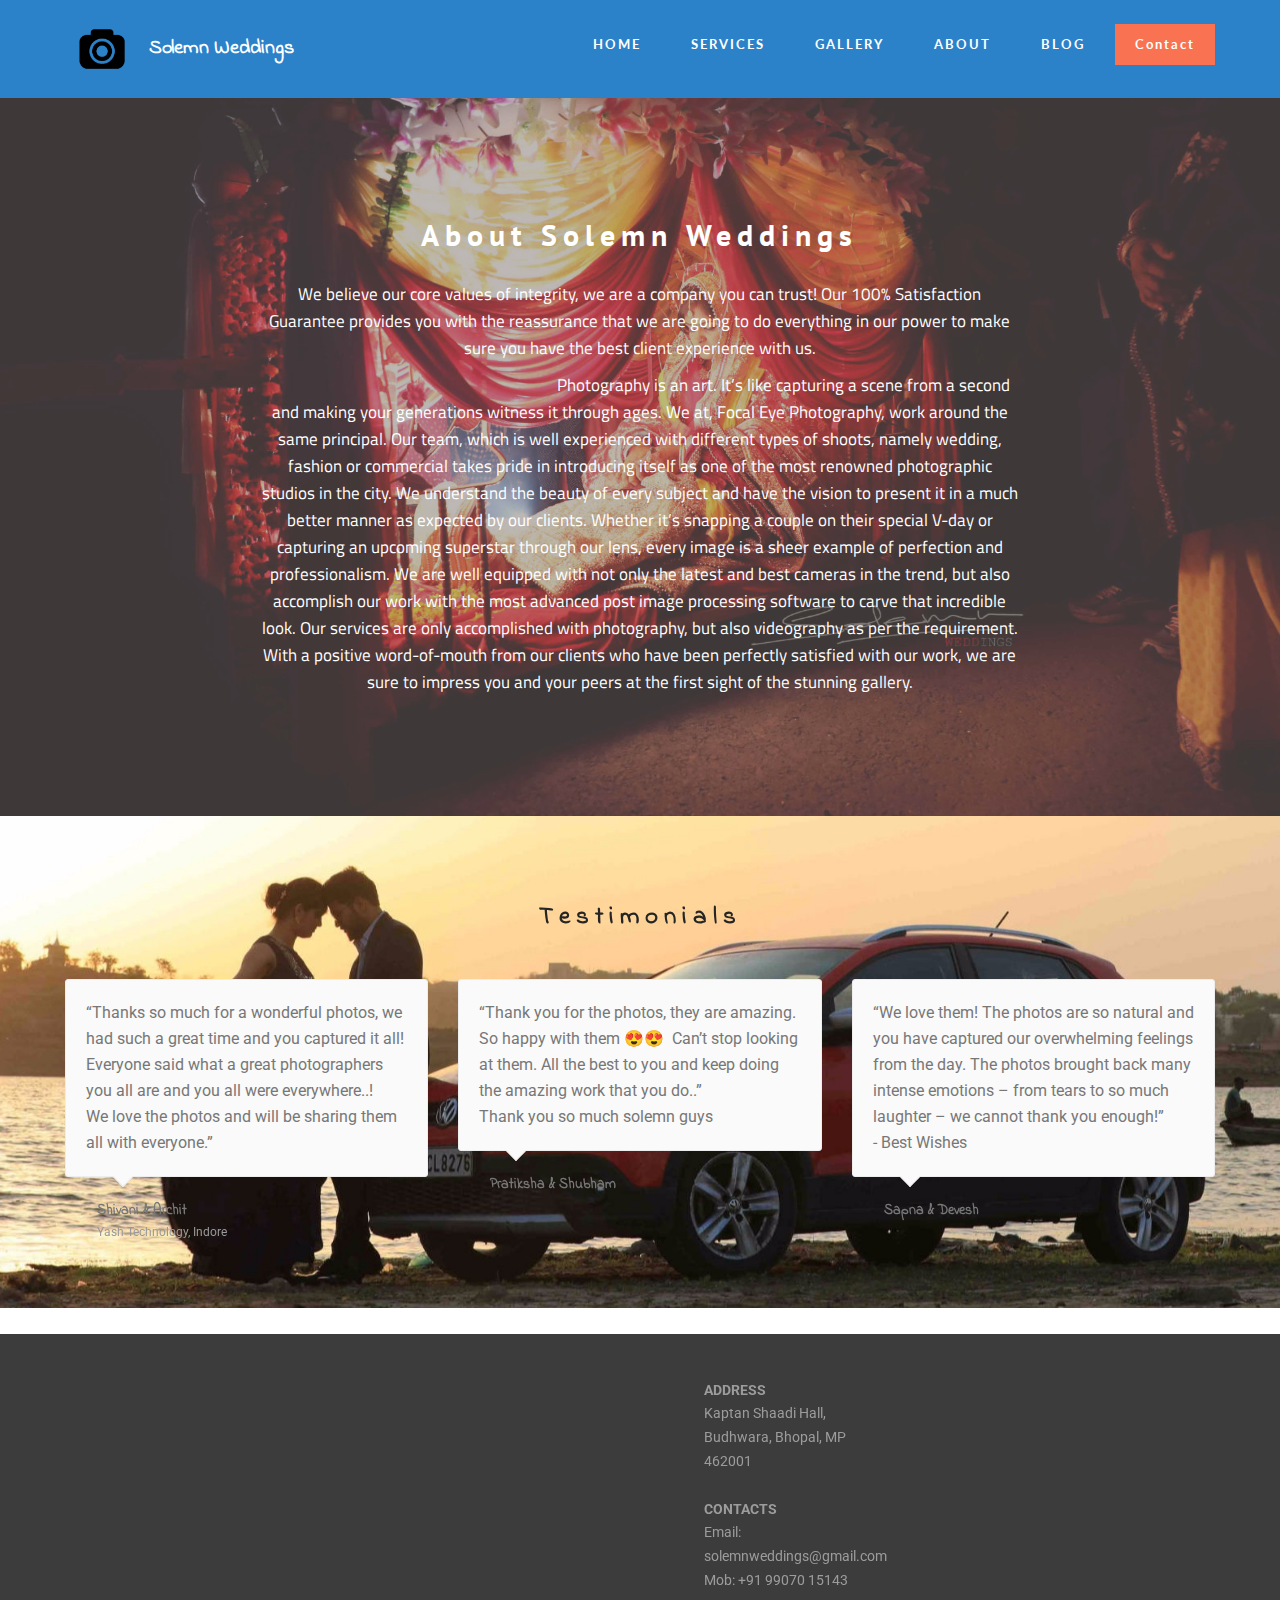
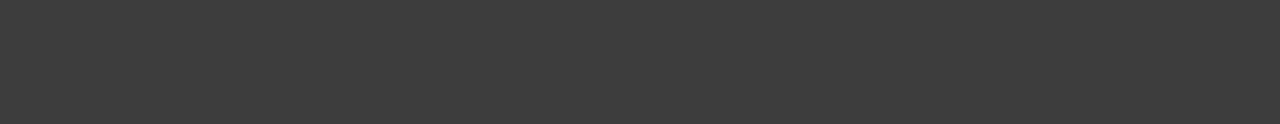
==== commit ab4b8b6c: "create github pages" ====
--- a/about.html
+++ b/about.html
@@ -43,7 +43,7 @@
     </div>
 </section>
 
-<section class="engine"><a href="https://mobirise.info/f">simple web builder</a></section><section class="mbr-section mbr-section--relative mbr-section--fixed-size mbr-background mbr-after-navbar" id="content5-c" data-rv-view="75" style="background-image: url(assets/images/solemn-web5-2000x1221.jpg);">
+<section class="engine"><a href="https://mobirise.info/q">free responsive web templates</a></section><section class="mbr-section mbr-section--relative mbr-section--fixed-size mbr-background mbr-after-navbar" id="content5-c" data-rv-view="75" style="background-image: url(assets/images/solemn-web5-2000x1221.jpg);">
     <div class="mbr-overlay" style="opacity: 0.5; background-color: rgb(124, 112, 107);"></div>
     <div class="mbr-section__container container mbr-section__container--first" style="padding-top: 124px;">
         <div class="mbr-header mbr-header--wysiwyg row">
@@ -70,22 +70,22 @@
                     <h2 class="mbr-section__header">Testimonials</h2>
                     <ul class="mbr-reviews mbr-reviews--wysiwyg row">
                         <li class="mbr-reviews__item col-xs-12 col-sm-6 col-md-4">
-                            <div class="mbr-reviews__text"><p class="mbr-reviews__p">“its really very amazing app that makes me finish html page in 3 minutes ( that's usually takes more than 1 hours at least from me if i did it from scratch). i hope to have very big library and plugins for this APP thanks again for your nice application”</p></div>
+                            <div class="mbr-reviews__text"><p class="mbr-reviews__p">“Thanks so much for a wonderful photos, we had such a great time and you captured it all! Everyone said what a great photographers you all are and you all were everywhere..!&nbsp;<br></p><p class="mbr-reviews__p">We love the photos and will be sharing them all with everyone.”</p></div>
                             <div class="mbr-reviews__author mbr-reviews__author--short">
-                                <div class="mbr-reviews__author-name">ABANOUB S.</div>
-                                <div class="mbr-reviews__author-bio">User</div>
+                                <div class="mbr-reviews__author-name">Shivani &amp; Archit</div>
+                                <div class="mbr-reviews__author-bio">Yash Technology, Indore</div>
                             </div>
                         </li><li class="mbr-reviews__item col-xs-12 col-sm-6 col-md-4">
-                            <div class="mbr-reviews__text"><p class="mbr-reviews__p">“First of all hands off to you guys for your effort and nice, super tool. Good work mobirise team. We are expecting the new version soon with advance functionality with full bootstrap design. Great effort and super UI experience with easy drag &amp; drop with no time design bootstrap builder in present web design world.”</p></div>
+                            <div class="mbr-reviews__text"><p class="mbr-reviews__p">“Thank you for the photos, they are amazing. So happy with them 😍😍 &nbsp;Can’t stop looking at them. All the best to you and keep doing the amazing work that you do..”&nbsp;</p><p class="mbr-reviews__p">Thank you so much solemn guys</p></div>
                             <div class="mbr-reviews__author mbr-reviews__author--short">
-                                <div class="mbr-reviews__author-name">SUFFIAN A.</div>
-                                <div class="mbr-reviews__author-bio">User</div>
+                                <div class="mbr-reviews__author-name">Pratiksha &amp; Shubham</div>
+                                <div class="mbr-reviews__author-bio"></div>
                             </div>
                         </li><li class="mbr-reviews__item col-xs-12 col-sm-6 col-md-4">
-                            <div class="mbr-reviews__text"><p class="mbr-reviews__p">“At first view, looks like a nice innovative tool, i like the great focus and time that was given to the responsive design, i also like the simple and clear drag and drop features. Give me more control over the object's properties and ill be using this tool for more serious projects. Regards.”</p></div>
+                            <div class="mbr-reviews__text"><p class="mbr-reviews__p">“We love them! The photos are so natural and you have captured our overwhelming feelings from the day. The photos brought back many intense emotions – from tears to so much laughter – we cannot thank you enough!”</p><p class="mbr-reviews__p">- Best Wishes</p></div>
                             <div class="mbr-reviews__author mbr-reviews__author--short">
-                                <div class="mbr-reviews__author-name">JHOLLMAN C.</div>
-                                <div class="mbr-reviews__author-bio">User</div>
+                                <div class="mbr-reviews__author-name"><p>Sapna &amp; Devesh</p></div>
+                                <div class="mbr-reviews__author-bio"></div>
                             </div>
                         </li>
                     </ul>
--- a/assets/mobirise/css/mbr-additional.css
+++ b/assets/mobirise/css/mbr-additional.css
@@ -4,7 +4,6 @@
 @import url(https://fonts.googleapis.com/css?family=PT+Sans:400,700);
 @import url(https://fonts.googleapis.com/css?family=Titillium+Web:400,300,700);
 @import url(https://fonts.googleapis.com/css?family=Yanone+Kaffeesatz:400,300,700);
-@import url(https://fonts.googleapis.com/css?family=Source+Sans+Pro:400,300,700);
 
 
 
@@ -75,6 +74,8 @@
 
 
 
+
+
 #ext_menu-a .mbr-brand__name {
   font-size: 16px;
 }
@@ -115,6 +116,12 @@
   text-align: center;
   font-family: 'Titillium Web', sans-serif;
 }
+#testimonials1-d .mbr-section__header {
+  font-family: 'Indie Flower', cursive;
+}
+#testimonials1-d .mbr-reviews__author-name {
+  font-family: 'Indie Flower', cursive;
+}
 
 
 
@@ -180,6 +187,8 @@
 
 
 
+
+
 #ext_menu-t .mbr-brand__name {
   font-size: 16px;
 }
@@ -205,7 +214,7 @@
 }
 #header2-v P {
   text-align: center;
-  font-family: 'Source Sans Pro', sans-serif;
+  font-family: 'Indie Flower', cursive;
   font-size: 18px;
 }
 #header2-v H1 {
@@ -214,3 +223,9 @@
 #header3-w H3 {
   font-family: 'Oxygen', sans-serif;
 }
+#header3-w SPAN {
+  font-family: 'Yanone Kaffeesatz', sans-serif;
+}
+#content1-x P {
+  font-family: 'Yanone Kaffeesatz', sans-serif;
+}
--- a/assets/mobirise/css/mbr-additional.css
+++ b/assets/mobirise/css/mbr-additional.css
@@ -4,7 +4,6 @@
 @import url(https://fonts.googleapis.com/css?family=PT+Sans:400,700);
 @import url(https://fonts.googleapis.com/css?family=Titillium+Web:400,300,700);
 @import url(https://fonts.googleapis.com/css?family=Yanone+Kaffeesatz:400,300,700);
-@import url(https://fonts.googleapis.com/css?family=Source+Sans+Pro:400,300,700);
 
 
 
@@ -75,6 +74,8 @@
 
 
 
+
+
 #ext_menu-a .mbr-brand__name {
   font-size: 16px;
 }
@@ -115,6 +116,12 @@
   text-align: center;
   font-family: 'Titillium Web', sans-serif;
 }
+#testimonials1-d .mbr-section__header {
+  font-family: 'Indie Flower', cursive;
+}
+#testimonials1-d .mbr-reviews__author-name {
+  font-family: 'Indie Flower', cursive;
+}
 
 
 
@@ -180,6 +187,8 @@
 
 
 
+
+
 #ext_menu-t .mbr-brand__name {
   font-size: 16px;
 }
@@ -205,7 +214,7 @@
 }
 #header2-v P {
   text-align: center;
-  font-family: 'Source Sans Pro', sans-serif;
+  font-family: 'Indie Flower', cursive;
   font-size: 18px;
 }
 #header2-v H1 {
@@ -214,3 +223,9 @@
 #header3-w H3 {
   font-family: 'Oxygen', sans-serif;
 }
+#header3-w SPAN {
+  font-family: 'Yanone Kaffeesatz', sans-serif;
+}
+#content1-x P {
+  font-family: 'Yanone Kaffeesatz', sans-serif;
+}
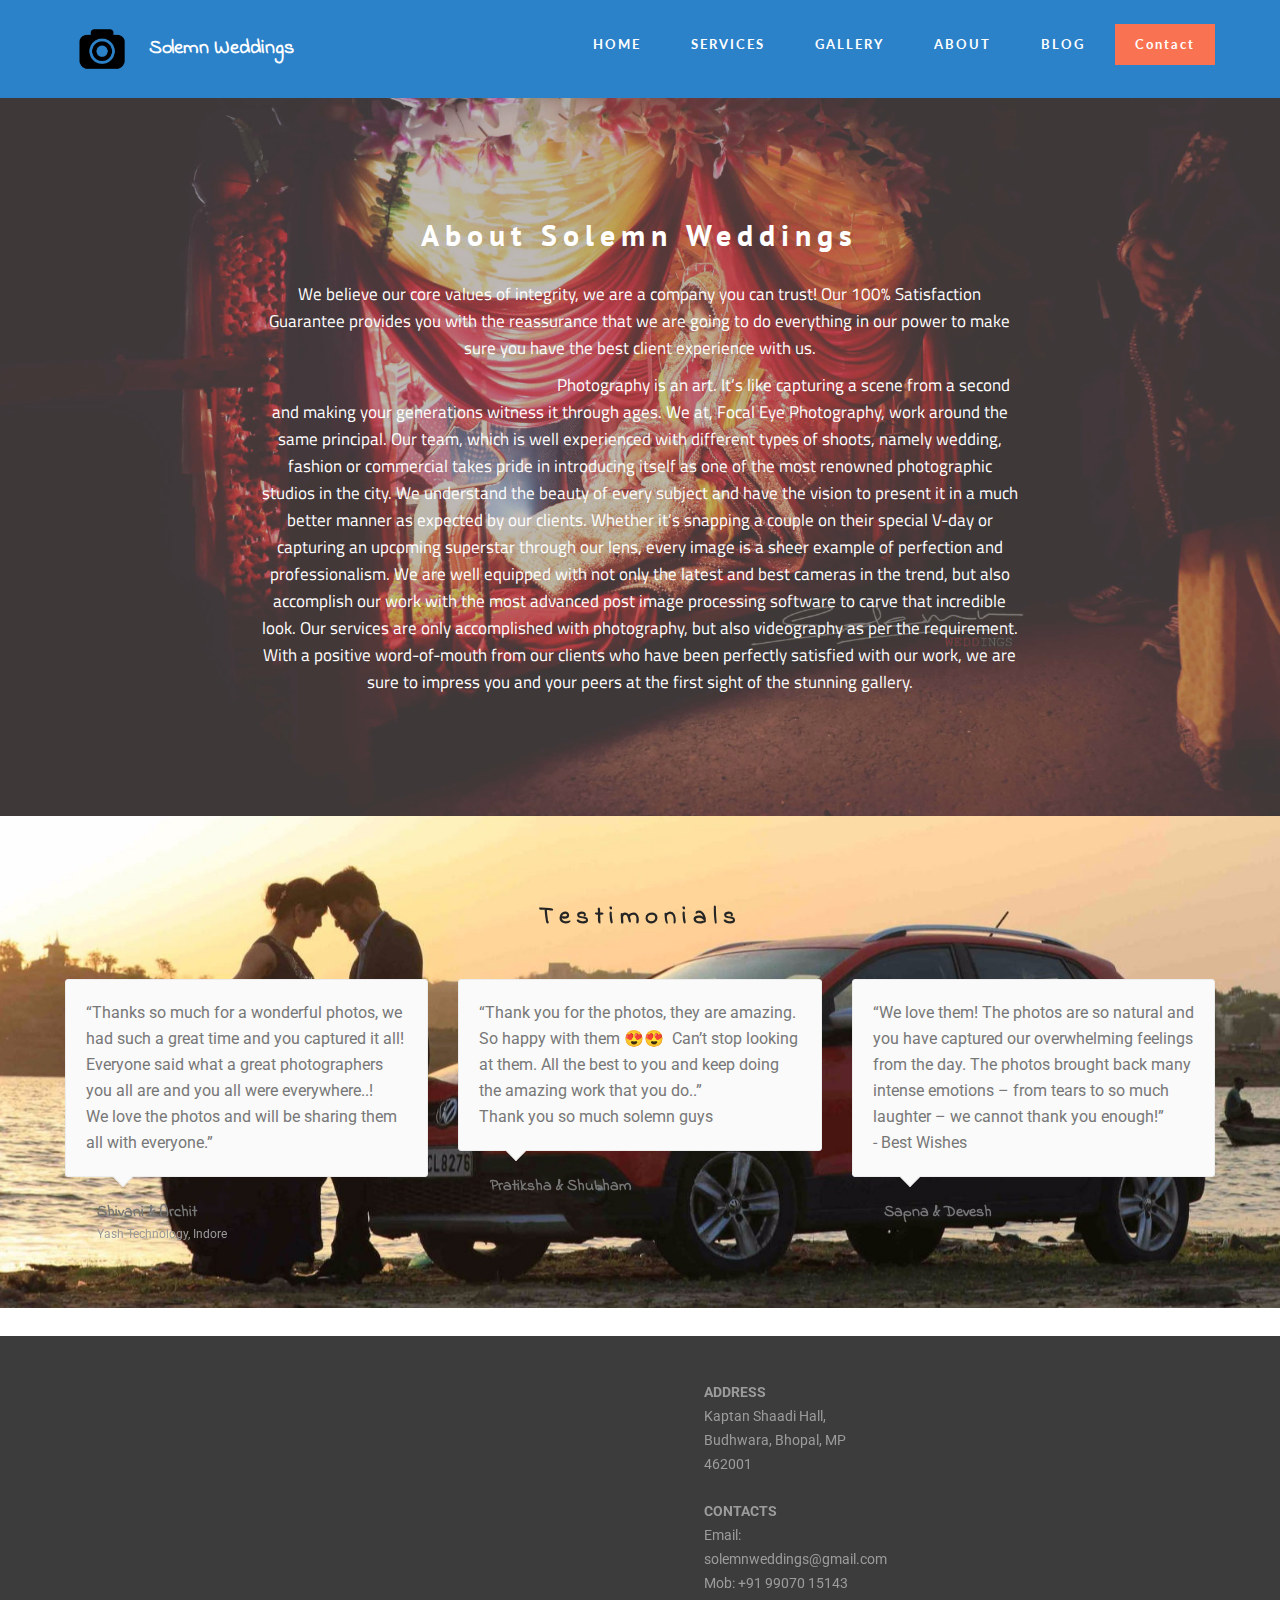
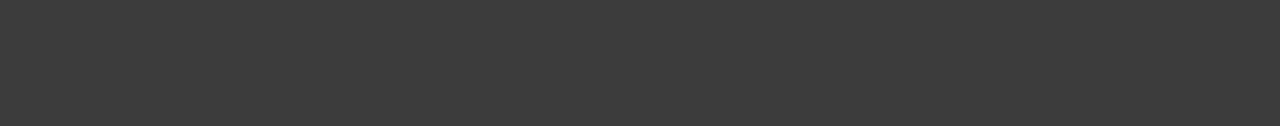
==== commit 84fccc78: "create github pages" ====
--- a/about.html
+++ b/about.html
@@ -43,7 +43,7 @@
     </div>
 </section>
 
-<section class="engine"><a href="https://mobirise.info/q">free responsive web templates</a></section><section class="mbr-section mbr-section--relative mbr-section--fixed-size mbr-background mbr-after-navbar" id="content5-c" data-rv-view="75" style="background-image: url(assets/images/solemn-web5-2000x1221.jpg);">
+<section class="engine"><a href="https://mobirise.info/x">free css templates</a></section><section class="mbr-section mbr-section--relative mbr-section--fixed-size mbr-background mbr-after-navbar" id="content5-c" data-rv-view="75" style="background-image: url(assets/images/solemn-web5-2000x1221.jpg);">
     <div class="mbr-overlay" style="opacity: 0.5; background-color: rgb(124, 112, 107);"></div>
     <div class="mbr-section__container container mbr-section__container--first" style="padding-top: 124px;">
         <div class="mbr-header mbr-header--wysiwyg row">
--- a/assets/mobirise/css/mbr-additional.css
+++ b/assets/mobirise/css/mbr-additional.css
@@ -121,6 +121,7 @@
 }
 #testimonials1-d .mbr-reviews__author-name {
   font-family: 'Indie Flower', cursive;
+  font-size: 16px;
 }
 
 
--- a/assets/mobirise/css/mbr-additional.css
+++ b/assets/mobirise/css/mbr-additional.css
@@ -121,6 +121,7 @@
 }
 #testimonials1-d .mbr-reviews__author-name {
   font-family: 'Indie Flower', cursive;
+  font-size: 16px;
 }
 
 
